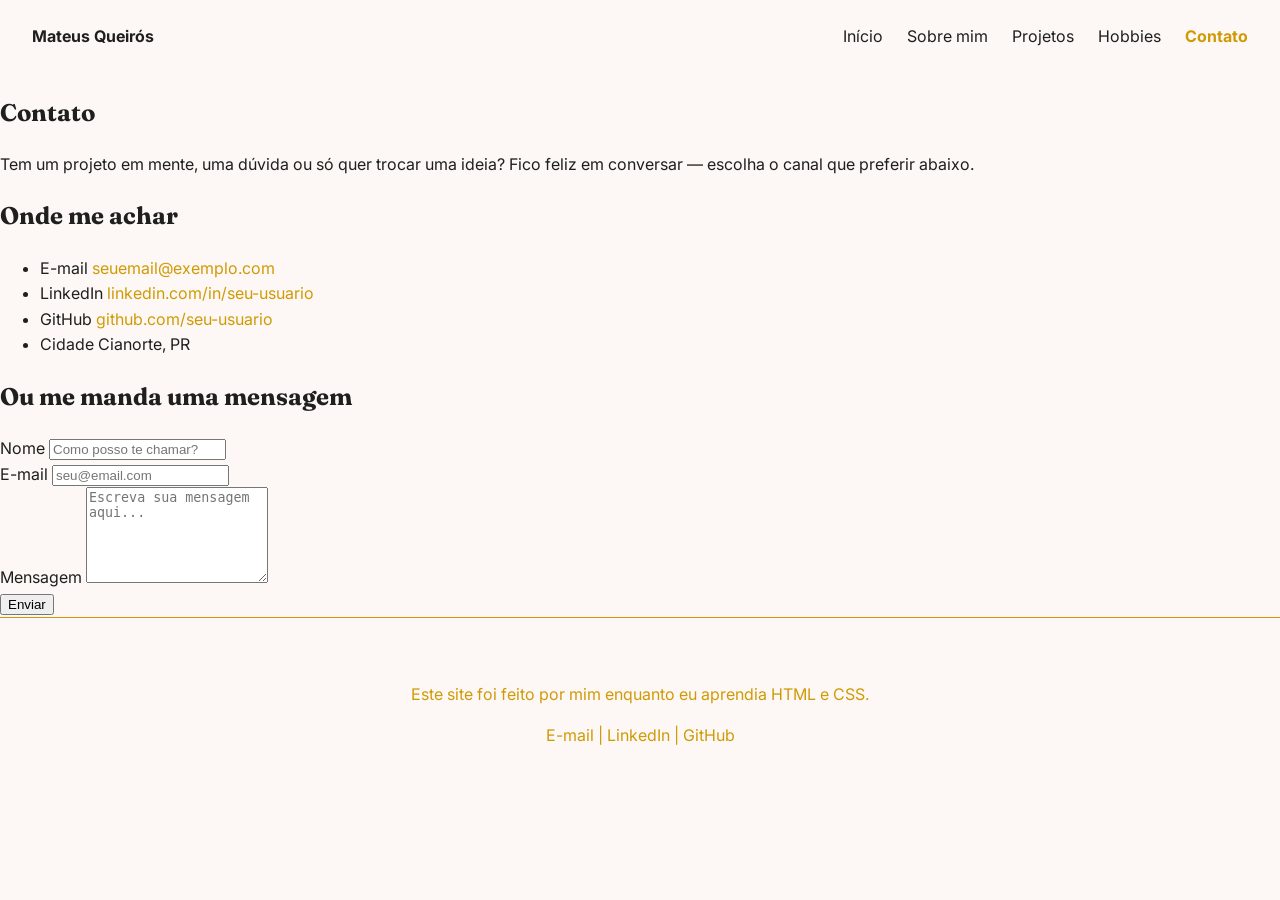
==== contato.html @ fde004c5 "Primeira versão do site" ====
<!doctype html>
<html lang="pt-BR">
  <head>
    <meta charset="UTF-8" />
    <meta name="viewport" content="width=device-width, initial-scale=1.0" />
    <title>Mateus Queirós — Contato</title>
    <link
      href="https://fonts.googleapis.com/css2?family=Fraunces:wght@400;600;700&family=Inter:wght@400;500&display=swap"
      rel="stylesheet"
    />
    <link rel="stylesheet" href="style.css" />
  </head>
  <body>
    <header class="cabecalho">
      <a href="index.html" class="logo">Mateus Queirós</a>
      <nav class="menu">
        <a href="index.html">Início</a>
        <a href="sobre-mim.html">Sobre mim</a>
        <a href="projetos.html">Projetos</a>
        <a href="hobbies.html">Hobbies</a>
        <a href="contato.html" class="ativo">Contato</a>
      </nav>
    </header>

    <main class="pagina-contato">
      <section class="topo-pagina">
        <h1>Contato</h1>
        <p>
          Tem um projeto em mente, uma dúvida ou só quer trocar uma ideia? Fico
          feliz em conversar — escolha o canal que preferir abaixo.
        </p>
      </section>

      <section class="secao">
        <h2>Onde me achar</h2>
        <ul class="lista-contato">
          <li>
            <span class="canal">E-mail</span>
            <a href="mailto:seuemail@exemplo.com">seuemail@exemplo.com</a>
          </li>
          <li>
            <span class="canal">LinkedIn</span>
            <a
              href="https://linkedin.com/in/seu-usuario"
              target="_blank"
              rel="noopener"
              >linkedin.com/in/seu-usuario</a
            >
          </li>
          <li>
            <span class="canal">GitHub</span>
            <a
              href="https://github.com/seu-usuario"
              target="_blank"
              rel="noopener"
              >github.com/seu-usuario</a
            >
          </li>
          <li><span class="canal">Cidade</span> Cianorte, PR</li>
        </ul>
      </section>

      <section class="secao">
        <h2>Ou me manda uma mensagem</h2>
        <form class="form-contato" action="#" method="post">
          <div class="campo">
            <label for="nome">Nome</label>
            <input
              type="text"
              id="nome"
              name="nome"
              placeholder="Como posso te chamar?"
            />
          </div>

          <div class="campo">
            <label for="email">E-mail</label>
            <input
              type="email"
              id="email"
              name="email"
              placeholder="seu@email.com"
            />
          </div>

          <div class="campo">
            <label for="mensagem">Mensagem</label>
            <textarea
              id="mensagem"
              name="mensagem"
              rows="6"
              placeholder="Escreva sua mensagem aqui..."
            ></textarea>
          </div>

          <button type="submit">Enviar</button>
        </form>
      </section>
    </main>

    <footer>
      <p>Este site foi feito por mim enquanto eu aprendia HTML e CSS.</p>
      <p>
        <a href="mailto:mateus@exemplo.com">E-mail</a> |
        <a href="#">LinkedIn</a> |
        <a href="#">GitHub</a>
      </p>
    </footer>

    <script src="script.js"></script>
  </body>
</html>
---- style.css ----
:root {
  --cor-fundo: #FDF8F5;
  --cor-texto: #1f1f1e;
  --cor-destaque: #d09a06;
  --cor-destaque-clara: #d09a06;
}

body {
  margin: 0;
  padding: 0;
  background-color: var(--cor-fundo);
  color: var(--cor-texto);
  font-family: 'Inter', sans-serif;
  line-height: 1.6;
}

h1,
h2,
h3 {
  font-family: 'Fraunces', serif;
}

a {
  color: var(--cor-destaque);
  text-decoration: none;
}

img {
  max-width: 100%;
  height: auto;
}

.cabecalho {
  display: flex;
  justify-content: space-between;
  align-items: center;
  padding: 1.5rem 2rem;
}

.logo {
  color: var(--cor-texto);
  text-decoration: none;
  font-weight: bold;
}

.menu {
  display: flex;
  gap: 1.5rem;
}

.menu a {
  color: var(--cor-texto);
  text-decoration: none;
}

.menu a.ativo {
  color: var(--cor-destaque);
  font-weight: bold;
}

.apresentacao {
  display: flex;
  align-items: center;
  gap: 2.5rem;
  max-width: 900px;
  margin: 0 auto;
  padding: 2rem;
}

.apresentacao img {
  width: 200px;
  height: 200px;
  object-fit: cover;
  border-radius: 50%;
  border: 4px solid var(--cor-destaque-clara);
  flex-shrink: 0;
}

.texto-apresentacao {
  display: flex;
  flex-direction: column;
  gap: 1rem;
}

.botao {
  display: inline-block;
  width: fit-content;
  padding: 0.75rem 1.75rem;
  border-radius: 999px;
  border: 2px solid var(--cor-destaque);
  background-color: var(--cor-destaque);
  color: var(--cor-fundo);
  text-decoration: none;
  font-weight: bold;
  transition: filter 0.2s ease;
}

.botao-vazado {
  background-color: transparent;
  color: var(--cor-destaque);
}

.botao:hover {
  filter: brightness(0.9);
}

.destaques {
  display: flex;
  flex-wrap: wrap;
  gap: 1.5rem;
  max-width: 900px;
  margin: 0 auto;
  padding: 2rem;
}

.bloco {
  flex: 1 1 250px;
  background-color: #efeeee;
  border: 1px solid var(--cor-destaque-clara);
  border-radius: 12px;
  padding: 1.5rem;
}

.conteudo ul {
  list-style: none;
  margin: 0;
  padding: 0;
  display: flex;
  flex-wrap: wrap;
  gap: 0.75rem;
}

.conteudo ul li {
  background-color: var(--cor-destaque-clara);
  color: var(--cor-texto);
  padding: 0.4rem 1rem;
  border-radius: 999px;
}

footer {
  text-align: center;
  color: #d09a06;
  border-top: 1px solid var(--cor-destaque-clara);
  padding: 3rem 1rem;
}

footer a {
  color: inherit;
  text-decoration: none;
}

footer a:hover {
  text-decoration: underline;
}

/* Topo da página de Projetos */
.topo {
  text-align: center;
  padding: 2rem 1rem;
}

.topo h1 {
  margin-bottom: 0.5rem;
}

.topo p {
  max-width: 600px;
  margin: 0 auto;
  color: #000000;
}

/* Lista de projetos (cartões .bloco) */
.lista-projetos {
  display: flex;
  flex-wrap: wrap;
  gap: 1.5rem;
  justify-content: center;
  padding: 1rem;
}

.lista-projetos .bloco {
  flex: 1 1 280px;
  max-width: 320px;
}

.lista-projetos .bloco ul {
  margin: 0.5rem 0;
  padding-left: 1.2rem;
}

.lista-projetos .bloco a {
  display: inline-block;
  margin-top: 0.5rem;
  font-weight: bold;
}

/* Seção "O que vem depois" */
.proximos-passos {
  text-align: center;
  padding: 2rem 1rem;
  margin-top: 1rem;
}

.proximos-passos p {
  max-width: 600px;
  margin: 0 auto;
  color: #000000;
}

/* ---------- Página de contato ---------- */

/* Formulário: largura controlada, campos empilhados */
.formulario form {
  max-width: 34rem;          /* não estica em tela grande */
  display: flex;
  flex-direction: column;
  gap: 1.25rem;              /* espaço entre os campos */
}

/* Os <p> que embrulham cada campo */
.formulario form p {
  margin: 0;                 /* o gap acima já cuida do espaçamento */
}

/* Rótulo acima do campo */
.formulario label {
  display: block;
  margin-bottom: 0.35rem;
  font-weight: 600;
  font-size: 0.95rem;
}

/* Campos: mesma largura, mesma cara */
.formulario input,
.formulario textarea {
  font: inherit;             /* resolve o problema da fonte — explico abaixo */
  width: 100%;
  box-sizing: border-box;    /* faz o padding caber dentro dos 100% */
  padding: 0.7rem 0.85rem;
  background-color: #fff;
  color: var(--cor-texto);
  border: 1px solid #ddd;
  border-radius: 6px;
}

.formulario textarea {
  resize: vertical;          /* o usuário só estica pra baixo, não pros lados */
  min-height: 9rem;
}

/* Borda de destaque ao clicar */
.formulario input:focus,
.formulario textarea:focus {
  outline: none;
  border-color: var(--cor-destaque);
  box-shadow: 0 0 0 3px var(--cor-destaque-clara);
}

/* Botão */
.formulario button {
  font: inherit;
  align-self: flex-start;    /* não estica na largura toda */
  padding: 0.7rem 1.6rem;
  background-color: var(--cor-destaque);
  color: #0a0a0a;
  border: none;
  border-radius: 6px;
  font-weight: 600;
  cursor: pointer;
}

.formulario button:hover {
  opacity: 0.88;
}

/* ---------- Lista "Onde me achar" ---------- */

.canais ul {
  list-style: none;
  padding: 0;
  max-width: 34rem;
}

.canais li {
  display: grid;
  grid-template-columns: 7rem 1fr;   /* coluna fixa pro nome, resto pro valor */
  gap: 0.5rem;
  padding: 0.5rem 0;
  border-bottom: 1px solid var(--cor-destaque-clara);
}

.canais li strong {
  color: var(--cor-destaque);
}

.escondido {
  display: none;
}

/* Centraliza o texto da apresentação (home) e alinha tudo pelo meio da coluna */
.texto-apresentacao {
  align-items: center;
  text-align: center;
}

/* Centraliza o texto dentro dos cartões de destaque (home) */
.destaques {
  text-align: center;
}

/* Centraliza o texto das etiquetas de conteúdo, caso quebrem linha */
.conteudo {
  text-align: center;
}

.conteudo ul {
  justify-content: center;
}

/* Centraliza o texto dos cartões de projeto */
.lista-projetos {
  text-align: center;
}

/* Exceção: lista com marcador (<ul>) fica mais legível alinhada à esquerda,
   mas ainda centralizada como bloco dentro do cartão centralizado */
.lista-projetos .bloco ul {
  text-align: left;
  display: inline-block;
}

/* Centraliza o texto e o bloco da seção "Onde me achar" */
.canais {
  text-align: center;
}

.canais ul {
  margin: 0 auto; /* centraliza a lista como bloco na página */
}

/* Centraliza o texto e o bloco do formulário */
.formulario {
  text-align: center;
}

.formulario form {
  margin: 0 auto; /* centraliza o formulário como bloco na página */
  text-align: left; /* ver explicação abaixo */
}

@media (max-width: 600px) {
  .cabecalho {
    flex-direction: column;
    gap: 1rem;
    padding: 1.5rem 1rem;
  }

  .menu {
    flex-wrap: wrap;
    justify-content: center;
    gap: 1rem;
  }

  header {
    flex-direction: column;
    gap: 1rem;
  }

  .apresentacao {
    flex-direction: column;
    text-align: center;
  }

  .atalho {
    flex-basis: 100%;
  }

  .sobre-secao,
  .conteudo,
  .atalhos,
  .apresentacao {
    padding-left: 1rem;
    padding-right: 1rem;
  }
}
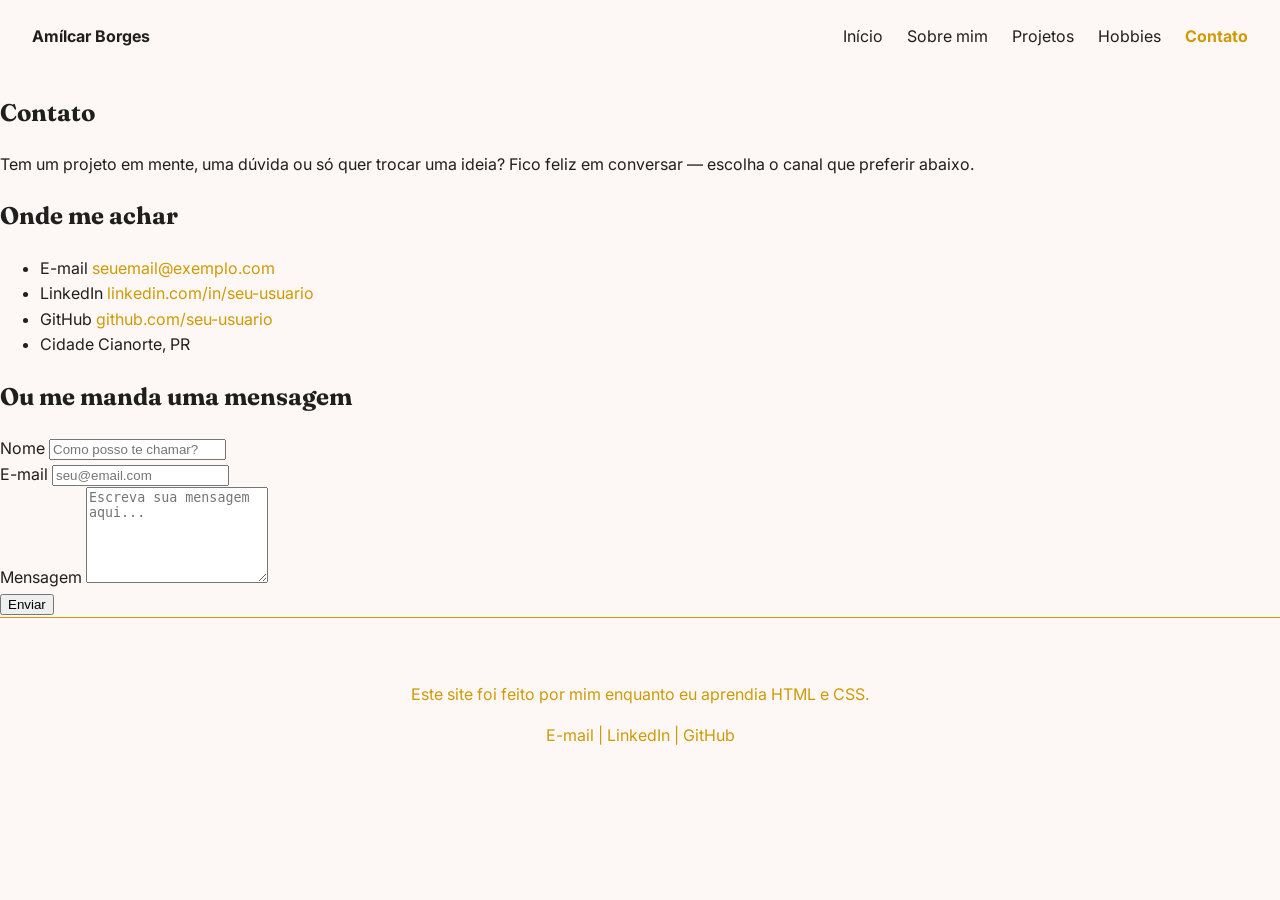
==== commit 1630881c: "Primeira versão do site" ====
--- a/contato.html
+++ b/contato.html
@@ -3,7 +3,7 @@
   <head>
     <meta charset="UTF-8" />
     <meta name="viewport" content="width=device-width, initial-scale=1.0" />
-    <title>Mateus Queirós — Contato</title>
+    <title>Amílcar Borges — Contato</title>
     <link
       href="https://fonts.googleapis.com/css2?family=Fraunces:wght@400;600;700&family=Inter:wght@400;500&display=swap"
       rel="stylesheet"
@@ -12,7 +12,7 @@
   </head>
   <body>
     <header class="cabecalho">
-      <a href="index.html" class="logo">Mateus Queirós</a>
+      <a href="index.html" class="logo">Amílcar Borges</a>
       <nav class="menu">
         <a href="index.html">Início</a>
         <a href="sobre-mim.html">Sobre mim</a>
@@ -101,7 +101,7 @@
     <footer>
       <p>Este site foi feito por mim enquanto eu aprendia HTML e CSS.</p>
       <p>
-        <a href="mailto:mateus@exemplo.com">E-mail</a> |
+        <a href="mailto:amilcar@exemplo.com">E-mail</a> |
         <a href="#">LinkedIn</a> |
         <a href="#">GitHub</a>
       </p>
